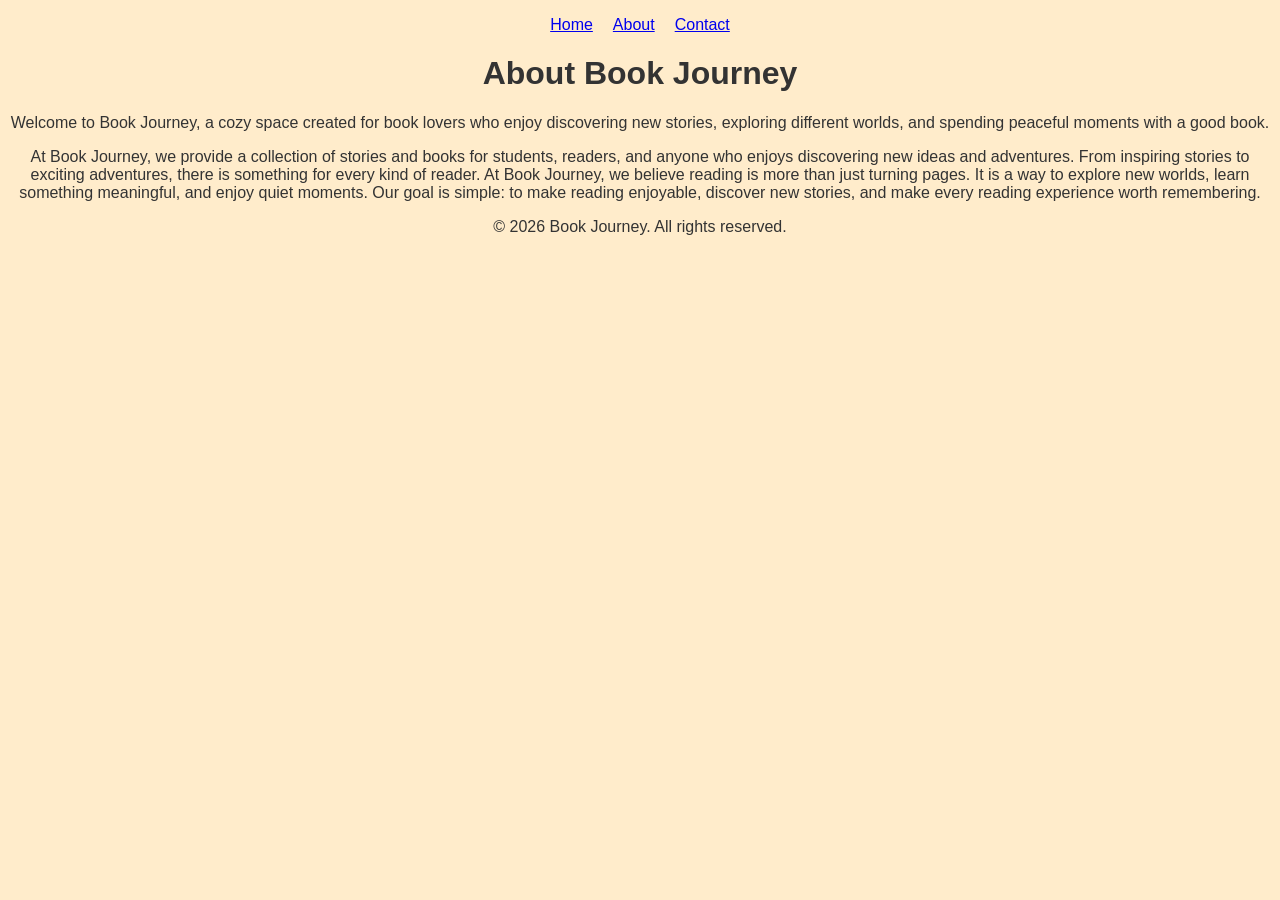
==== about.html @ 7c581a2e "Initial commit" ====
<!DOCTYPE html>
<html lang="en">

<head>
    <meta charset="UTF-8">
    <meta name="viewport" content="width=device-width, initial-scale=1.0">
    <title>About Book Journey</title>
</head>

<body style="background-color: #ffeccb; font-family: Arial, sans-serif; color: #333;">

    <header>

        <nav>
            <ul style="list-style-type: none; display: flex; justify-content: center; gap: 20px; padding: 0;">
                <li><a href="index.html">Home</a></li>
                <li><a href="about.html">About</a></li>
                <li><a href="contact.html">Contact</a></li>
            </ul>
        </nav>

        <h1 style="text-align: center;">About Book Journey</h1>

    </header>

    <main>

        <p style="text-align: center;">
            Welcome to Book Journey, a cozy space created for book lovers who enjoy discovering new stories,
            exploring different worlds, and spending peaceful moments with a good book.
        </p>

        <p style="text-align: center;">
            At Book Journey, we provide a collection of stories and books for students, readers, and anyone who enjoys
            discovering new ideas and adventures. From inspiring stories to exciting adventures, there is something for
            every kind of reader.

            At Book Journey, we believe reading is more than just turning pages. It is a way to explore new worlds, learn
            something meaningful, and enjoy quiet moments. Our goal is simple: to make reading enjoyable, discover
            new stories, and make every reading experience worth remembering.
    </main>

    <footer>
        <p style="text-align: center;">
            &copy; 2026 Book Journey. All rights reserved.
        </p>
    </footer>

</body>

</html>
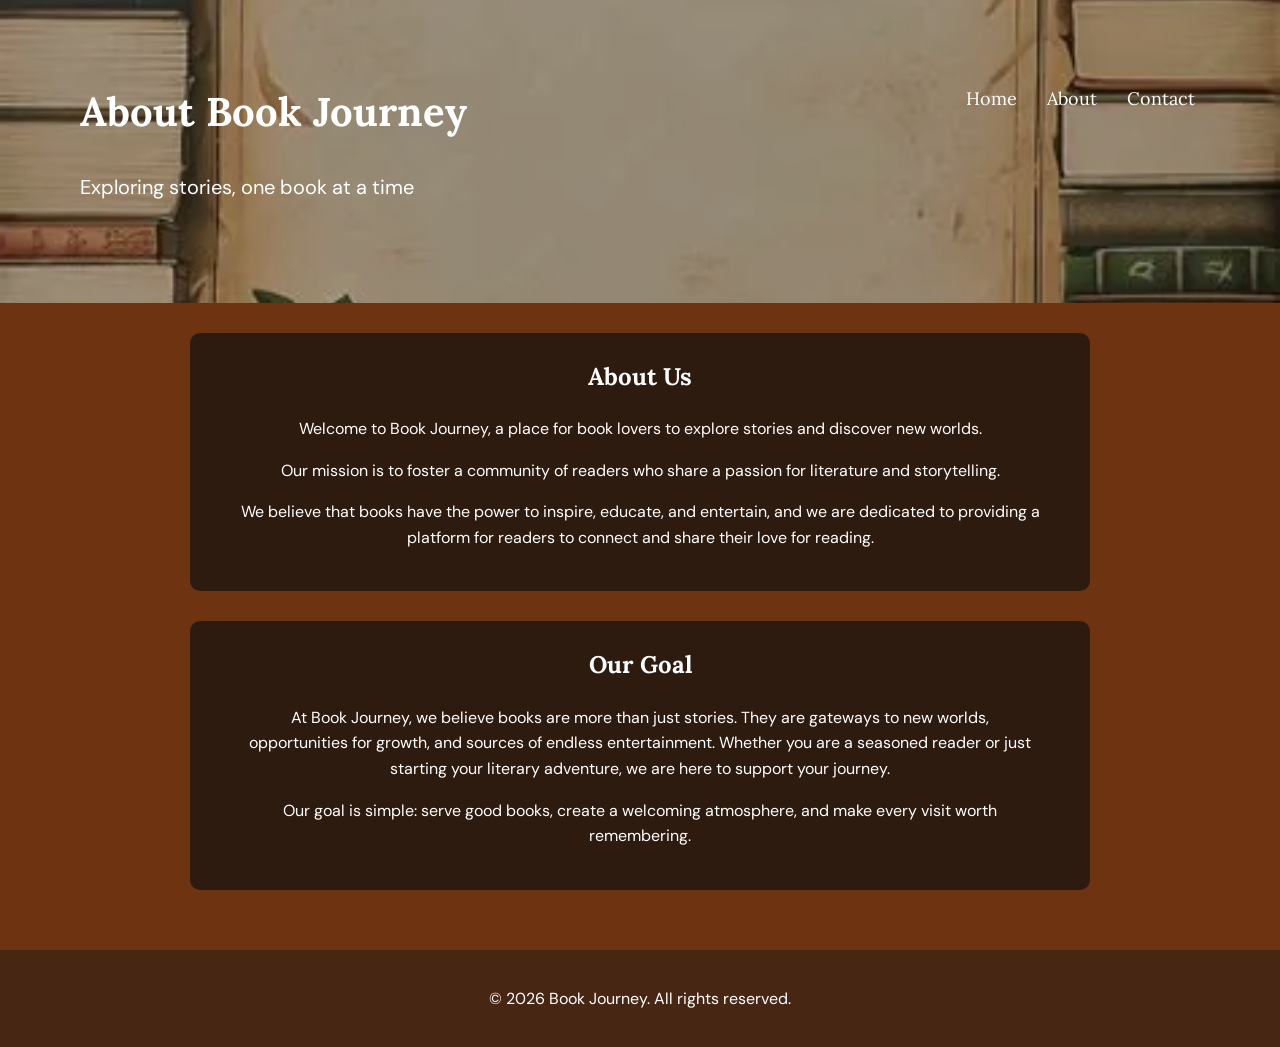
==== commit b01d9242: "Update Website" ====
--- a/about.html
+++ b/about.html
@@ -1,49 +1,70 @@
 <!DOCTYPE html>
+
 <html lang="en">
 
 <head>
     <meta charset="UTF-8">
     <meta name="viewport" content="width=device-width, initial-scale=1.0">
     <title>About Book Journey</title>
+    <link rel="stylesheet" href="style.css">
 </head>
 
-<body style="background-color: #ffeccb; font-family: Arial, sans-serif; color: #333;">
+<body>
 
     <header>
+        <div class="header-text">
+            <h1>About Book Journey</h1>
+            <p>Exploring stories, one book at a time</p>
+        </div>
 
         <nav>
-            <ul style="list-style-type: none; display: flex; justify-content: center; gap: 20px; padding: 0;">
+            <ul>
                 <li><a href="index.html">Home</a></li>
                 <li><a href="about.html">About</a></li>
                 <li><a href="contact.html">Contact</a></li>
             </ul>
         </nav>
-
-        <h1 style="text-align: center;">About Book Journey</h1>
-
     </header>
 
     <main>
 
-        <p style="text-align: center;">
-            Welcome to Book Journey, a cozy space created for book lovers who enjoy discovering new stories,
-            exploring different worlds, and spending peaceful moments with a good book.
-        </p>
+        <section>
+            <h2>About Us</h2>
 
-        <p style="text-align: center;">
-            At Book Journey, we provide a collection of stories and books for students, readers, and anyone who enjoys
-            discovering new ideas and adventures. From inspiring stories to exciting adventures, there is something for
-            every kind of reader.
+            <p>
+                Welcome to Book Journey, a place for book lovers to explore stories and discover new worlds.
+            </p>
 
-            At Book Journey, we believe reading is more than just turning pages. It is a way to explore new worlds, learn
-            something meaningful, and enjoy quiet moments. Our goal is simple: to make reading enjoyable, discover
-            new stories, and make every reading experience worth remembering.
+            <p>
+                Our mission is to foster a community of readers who share a passion for literature and storytelling.
+            </p>
+
+            <p>
+                We believe that books have the power to inspire, educate, and entertain, 
+                and we are dedicated to providing a platform for readers to connect and share their love for reading.
+            </p>
+        </section>
+
+        <section>
+            <h2>Our Goal</h2>
+
+            <p>
+                At Book Journey, we believe books are more than just stories.
+                They are gateways to new worlds, opportunities for growth, and sources of endless entertainment.
+                Whether you are a seasoned reader or just starting your literary adventure,
+                we are here to support your journey.
+            </p>
+
+            <p>
+                Our goal is simple: serve good books, create a welcoming
+                atmosphere, and make every visit worth remembering.
+            </p>
+        </section>
+
     </main>
 
     <footer>
-        <p style="text-align: center;">
-            &copy; 2026 Book Journey. All rights reserved.
-        </p>
+        <p>&copy; 2026 Book Journey. All rights reserved.</p>
     </footer>
 
 </body>
--- a/style.css
+++ b/style.css
@@ -0,0 +1,540 @@
+/* =========================
+   Web Fonts
+   ========================= */
+
+@import url("https://fonts.googleapis.com/css2?family=DM+Sans:wght@400;500;600;700&family=Lora:wght@400;500;600;700&display=swap");
+
+
+/* =========================
+   Variables
+   ========================= */
+
+:root {
+    --brand-color: rgb(71, 39, 20);
+    --brand-hover: rgb(90, 53, 32);
+
+    --card-background: rgb(110, 52, 18);
+    --product-card: rgb(46, 27, 16);
+    --card-layer: rgb(107, 58, 32);
+
+    --text-color: white;
+    --overlay: rgba(0, 0, 0, 0.3);
+
+    --border-color: rgb(120, 78, 50);
+    --input-background: white;
+
+    --card-radius: 10px;
+
+    --font-heading: "Lora", Georgia, serif;
+    --font-body: "DM Sans", Arial, sans-serif;
+}
+
+
+/* =========================
+   General Styles
+   ========================= */
+
+* {
+    box-sizing: border-box;
+}
+
+html { 
+    scroll-behavior: smooth;
+}
+
+body {
+    margin: 0;
+
+    background-color: var(--brand-color);
+    color: var(--text-color);
+
+    font-family: var(--font-body);
+    line-height: 1.6;
+}
+
+h1,
+h2,
+h3,
+nav a {
+    font-family: var(--font-heading);
+}
+
+main {
+    background-color: var(--card-background);
+    padding: 30px 20px;
+}
+
+img {
+    max-width: 100%;
+}
+
+
+/* =========================
+   Header
+   ========================= */
+
+header {
+    position: relative;
+
+    background-image: url(juris-book-journey_header.webp);
+    background-position: center;
+    background-size: cover;
+    background-repeat: no-repeat;
+
+    min-height: 300px;
+    padding: 80px;
+
+    display: flex;
+    justify-content: space-between;
+    align-items: flex-start;
+}
+
+header::before {
+    content: "";
+
+    position: absolute;
+    inset: 0;
+
+    background: var(--overlay);
+}
+
+header > * {
+    position: relative;
+    z-index: 1;
+}
+
+.header-text {
+    font-size: 20px;
+}
+
+.header-text h1 {
+    margin-top: 0;
+}
+
+
+/* =========================
+   Navigation
+   ========================= */
+
+nav ul {
+    list-style: none;
+
+    padding: 0;
+    margin: 0;
+
+    display: flex;
+    gap: 20px;
+}
+
+nav a {
+    display: block;
+
+    text-decoration: none;
+    color: var(--text-color);
+
+    padding: 5px;
+
+    font-size: large;
+
+    position: relative;
+
+    transition: color 0.3s ease;
+}
+
+nav a::after {
+    content: "";
+
+    position: absolute;
+    left: 0;
+    right: 0;
+    bottom: 0;
+
+    height: 2px;
+
+    background-color: var(--border-color);
+
+    transform: scaleX(0);
+
+    transform-origin: center;
+
+    transition: transform 0.3s ease;
+}
+
+nav a:hover {
+    color: var(--border-color);
+}
+
+nav a:hover::after,
+nav a:focus-visible::after {
+    transform: scaleX(1);
+}
+
+
+/* =========================
+   Home Page
+   ========================= */
+
+main > section p {
+    max-width: 800px;
+    margin-left: auto;
+    margin-right: auto;
+}
+
+.cover {
+    max-width: 900px;
+    margin: 0 auto 40px;
+
+    text-align: center;
+}
+
+.cover img {
+    display: block;
+
+    width: 100%;
+    max-width: 600px;
+    height: auto;
+
+    margin: 20px auto;
+    border-radius: var(--card-radius);
+}
+
+
+/* =========================
+   Product Grid
+   ========================= */
+
+.product-grid {
+    display: flex;
+
+    flex-wrap: wrap;
+    flex-direction: row;
+
+    justify-content: center;
+    align-items: stretch;
+
+    gap: 24px;
+}
+
+
+/* =========================
+   Product Cards
+   ========================= */
+
+   .product-card {
+    position: relative;
+
+    background-color: var(--product-card);
+
+    flex: 1 1 240px;
+    max-width: 350px;
+
+    text-align: center;
+
+    border-radius: var(--card-radius);
+
+    padding-bottom: 20px;
+
+    display: flex;
+    flex-direction: column;
+
+    box-shadow: -11px 11px 0 var(--card-layer);
+}
+
+.product-card img {
+    display: block;
+
+    border-top-left-radius: 10px;
+    border-top-right-radius: 10px;
+
+    width: 100%;
+    height: 300px;
+
+    object-fit: cover;
+}
+
+.product-card h3 {
+    margin: 18px 10px 8px;
+}
+
+.product-card p {
+    margin: 10px 20px;
+    flex: 1;
+}
+
+
+.product-card a {
+    text-decoration: none;
+    color: var(--text-color);
+
+    margin-top: auto;
+}
+
+
+/* =========================
+   Buttons
+   ========================= */
+
+button {
+    background-color: var(--brand-color);
+
+    color: var(--text-color);
+
+    padding: 10px 16px;
+
+    border: none;
+    border-radius: 1em;
+
+    cursor: pointer;
+
+    transition: background-color 0.3s ease,
+                transform 0.2s ease,
+                box-shadow 0.3s ease;
+}
+
+button:hover {
+    background-color: var(--brand-hover);
+
+    transform: translateY(-2px) scale(1.05);
+
+    box-shadow: 0 4px 12px rgba(0, 0, 0, 0.35);
+}
+
+button:active {
+    transform: translateY(1px) scale(0.95);
+
+    box-shadow: none;
+}
+
+button:focus-visible {
+    outline: 2px solid var(--brand-hover);
+    outline-offset: 2px;
+}
+
+
+/* =========================
+   General Sections
+   ========================= */
+
+main > section {
+    max-width: 900px;
+
+    margin: 0 auto 30px;
+    padding: 25px;
+
+    background-color: var(--product-card);
+
+    border-radius: var(--card-radius);
+}
+
+main > section h2 {
+    margin-top: 0;
+}
+
+h2 {text-align: center;}
+
+
+/* =========================
+   Product Details
+   ========================= */
+
+.product-details {
+    text-align: center;
+}
+
+section {
+    text-align: center;
+}
+
+.product-details img {
+    display: block;
+
+    width: 100%;
+    max-width: 400px;
+    height: auto;
+
+    margin: 20px auto;
+
+    border-radius: var(--card-radius);
+}
+
+
+/* =========================
+   Tables
+   ========================= */
+
+table {
+    width: 100%;
+    max-width: 800px;
+
+    margin: 0 auto;
+
+    border-collapse: collapse;
+}
+
+th,
+td {
+    padding: 12px;
+
+    border: 1px solid var(--border-color);
+
+    text-align: center;
+}
+
+th {
+    background-color: var(--brand-color);
+}
+
+
+/* =========================
+   product details Lists
+   ========================= */
+
+ul {
+    margin: 0 auto;
+    padding: 0;
+    text-align: center;
+    list-style: none;
+}
+
+/* =========================
+   Forms
+   ========================= */
+
+form {
+    max-width: 600px;
+
+    margin: 0 auto;
+}
+
+fieldset {
+    margin: 15px 0;
+
+    padding: 20px;
+
+    border: 1px solid var(--border-color);
+    border-radius: var(--card-radius);
+
+}
+
+legend {
+    padding: 0 10px;
+
+    font-weight: bold;
+
+    color: var(--border-color);
+}
+
+label {
+    color: var(--text-color);
+}
+
+input,
+select,
+textarea {
+    max-width: 100%;
+
+    padding: 10px;
+
+    border: 1px solid var(--border-color);
+    border-radius: 5px;
+
+    background-color: var(--card-background);
+    color: var(--text-color);
+}
+
+textarea {
+    width: 100%;
+
+    resize: vertical;
+}
+
+input:focus,
+select:focus,
+textarea:focus {
+    outline: 2px solid var(--brand-hover);
+}
+
+
+/* =========================
+   Contact Page
+   ========================= */
+
+main > section p {
+    max-width: 800px;
+}
+
+
+/* =========================
+   Footer
+   ========================= */
+
+footer {
+    background-color: var(--brand-color);
+
+    text-align: center;
+
+    padding: 20px;
+}
+
+
+/* =========================
+   Smaller Screens
+   ========================= */
+
+@media (max-width: 700px) {
+
+    header {
+        padding: 40px 20px;
+
+        flex-direction: column;
+        gap: 30px;
+    }
+
+    nav ul {
+        flex-wrap: wrap;
+        gap: 10px;
+    }
+
+    .product-grid {
+        flex-direction: column;
+        align-items: center;
+    }
+
+    .product-card {
+        width: 100%;
+        max-width: 500px;
+    }
+
+    main {
+        padding: 20px 10px;
+    }
+
+    main > section {
+        padding: 20px 15px;
+    }
+
+    table {
+        font-size: 14px;
+    }
+
+    th,
+    td {
+        padding: 8px;
+    }
+}
+
+
+/* =========================
+   Reduced Motion
+   ========================= */
+
+@media (prefers-reduced-motion: reduce) {
+
+    *,
+    *::before,
+    *::after {
+        transition-duration: 0.01ms;
+
+        animation-duration: 0.01ms;
+    }
+}
